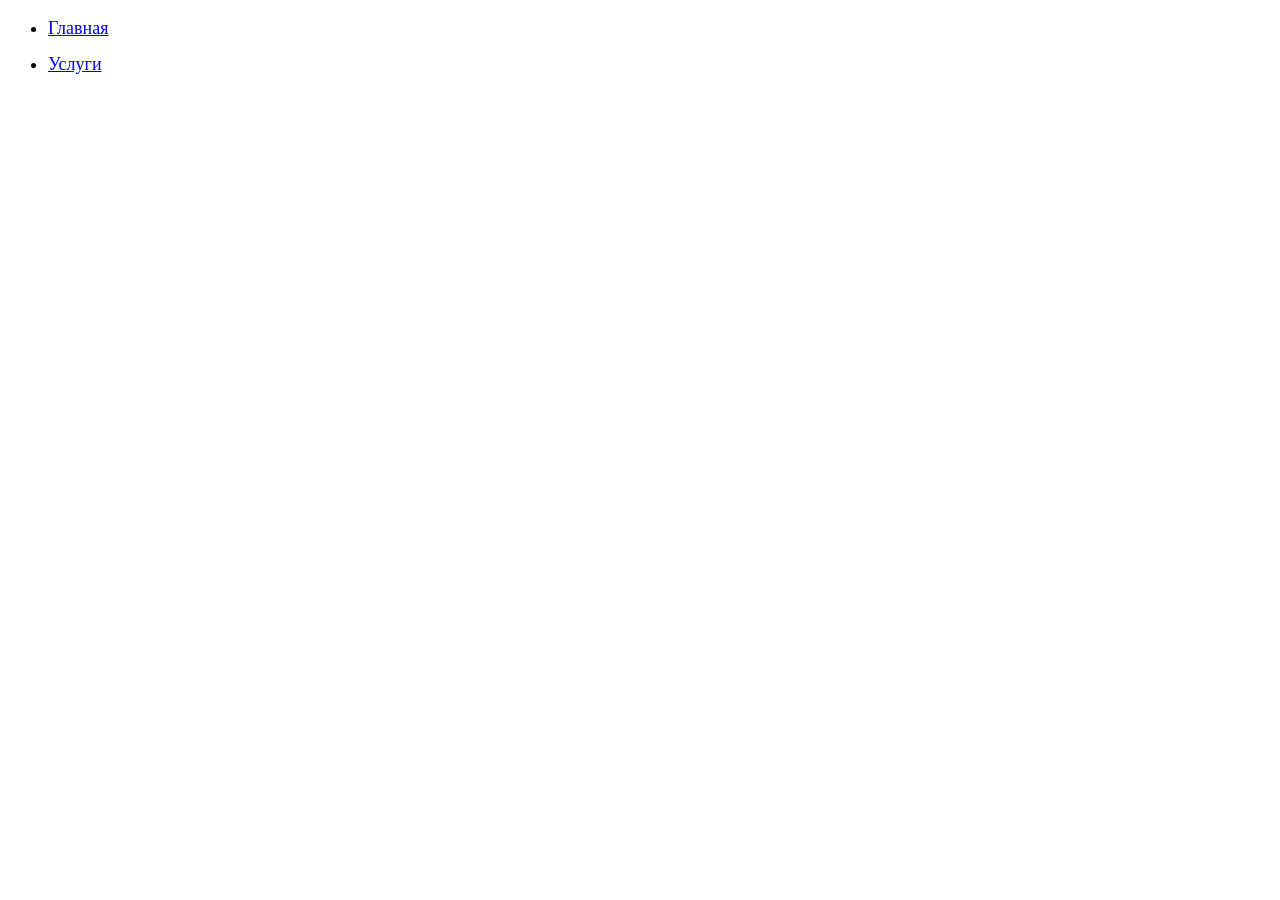
==== links.html @ 9607c957 "first commit" ====
<!DOCTYPE html>
<html lang="ru">

<head>
    <meta charset="utf-8">
    <meta http-equiv="X-UA-Compatible" content="IE=edge">
    <meta name="viewport" content="width=device-width, initial-scale=1.0">
    <title>Document</title>
</head>

<body>
    <ul style="display: flex;flex-direction: column;gap: 15px;font-size: 18px;">
        <li>
            <a href="index.html">Главная</a>
        </li>
        <li>
            <a href="services.html">Услуги</a>
        </li>
    </ul>
</body>

</html>
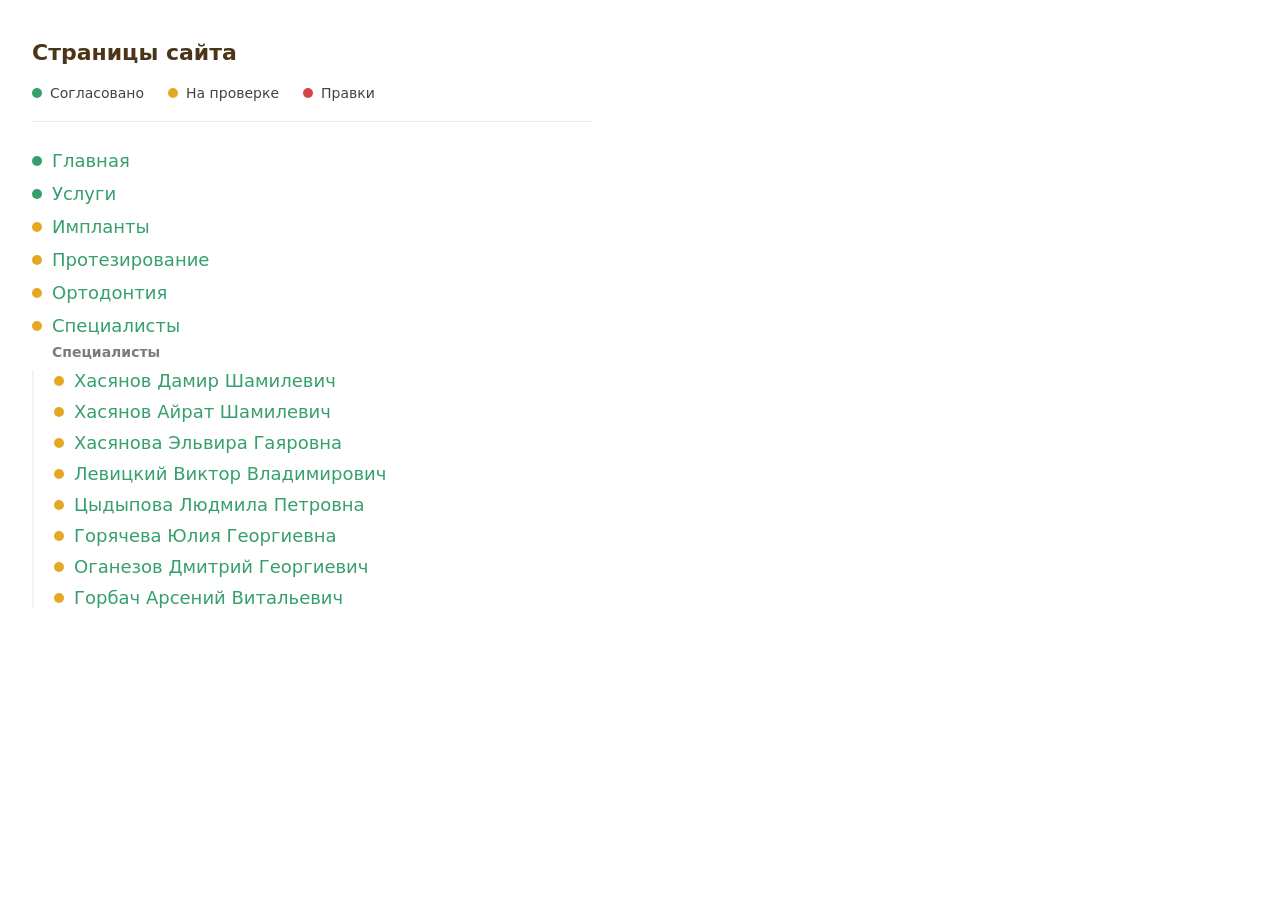
==== commit 1c24536b: "Add service and specialist pages, shared blocks and marquee" ====
--- a/links.html
+++ b/links.html
@@ -5,18 +5,181 @@
     <meta charset="utf-8">
     <meta http-equiv="X-UA-Compatible" content="IE=edge">
     <meta name="viewport" content="width=device-width, initial-scale=1.0">
-    <title>Document</title>
+    <title>Навигация — Империя</title>
+    <style>
+        body {
+            font-family: system-ui, -apple-system, sans-serif;
+            color: #434343;
+            padding: 32px 24px;
+            max-width: 560px;
+        }
+
+        h1 {
+            font-size: 22px;
+            font-weight: 600;
+            color: #4B3418;
+            margin: 0 0 20px;
+        }
+
+        .links-legend {
+            display: flex;
+            flex-wrap: wrap;
+            gap: 16px 24px;
+            font-size: 14px;
+            margin-bottom: 28px;
+            padding-bottom: 20px;
+            border-bottom: 1px solid #e8e8e8;
+        }
+
+        .links-legend-item {
+            display: flex;
+            align-items: center;
+            gap: 8px;
+        }
+
+        .links-status {
+            width: 10px;
+            height: 10px;
+            border-radius: 50%;
+            flex-shrink: 0;
+        }
+
+        .links-item--approved .links-status {
+            background: #379F6D;
+        }
+
+        .links-item--review .links-status {
+            background: #E5A823;
+        }
+
+        .links-item--edits .links-status {
+            background: #D64545;
+        }
+
+        .links-list {
+            display: flex;
+            flex-direction: column;
+            gap: 12px;
+            list-style: none;
+            margin: 0;
+            padding: 0;
+            font-size: 18px;
+        }
+
+        .links-sublist {
+            display: flex;
+            flex-direction: column;
+            gap: 10px;
+            list-style: none;
+            margin: 10px 0 0 0;
+            padding: 0 0 0 20px;
+            border-left: 2px solid #F3F3F3;
+        }
+
+        .links-item {
+            display: flex;
+            align-items: center;
+            gap: 10px;
+        }
+
+        .links-item a {
+            color: #379F6D;
+            text-decoration: none;
+        }
+
+        .links-item a:hover {
+            text-decoration: underline;
+        }
+
+        .links-group-label {
+            font-size: 14px;
+            font-weight: 600;
+            color: #7c7c7c;
+            margin: 8px 0 4px 20px;
+        }
+    </style>
 </head>
 
 <body>
-    <ul style="display: flex;flex-direction: column;gap: 15px;font-size: 18px;">
-        <li>
+    <h1>Страницы сайта</h1>
+
+    <div class="links-legend">
+        <div class="links-legend-item">
+            <span class="links-item links-item--approved"><span class="links-status"></span></span>
+            <span>Согласовано</span>
+        </div>
+        <div class="links-legend-item">
+            <span class="links-item links-item--review"><span class="links-status"></span></span>
+            <span>На проверке</span>
+        </div>
+        <div class="links-legend-item">
+            <span class="links-item links-item--edits"><span class="links-status"></span></span>
+            <span>Правки</span>
+        </div>
+    </div>
+
+    <ul class="links-list">
+        <li class="links-item links-item--approved">
+            <span class="links-status" title="Согласовано"></span>
             <a href="index.html">Главная</a>
         </li>
-        <li>
+        <li class="links-item links-item--approved">
+            <span class="links-status" title="Согласовано"></span>
             <a href="services.html">Услуги</a>
+        </li>
+        <li class="links-item links-item--review">
+            <span class="links-status" title="На проверке"></span>
+            <a href="implants.html">Импланты</a>
+        </li>
+        <li class="links-item links-item--review">
+            <span class="links-status" title="На проверке"></span>
+            <a href="prosthetics.html">Протезирование</a>
+        </li>
+        <li class="links-item links-item--review">
+            <span class="links-status" title="На проверке"></span>
+            <a href="orthodontics.html">Ортодонтия</a>
+        </li>
+        <li class="links-item links-item--review">
+            <span class="links-status" title="На проверке"></span>
+            <a href="specialists.html">Специалисты</a>
+        </li>
+    </ul>
+
+    <p class="links-group-label">Специалисты</p>
+    <ul class="links-list links-sublist">
+        <li class="links-item links-item--review">
+            <span class="links-status" title="На проверке"></span>
+            <a href="specialist-hasyanov-damir.html">Хасянов Дамир Шамилевич</a>
+        </li>
+        <li class="links-item links-item--review">
+            <span class="links-status" title="На проверке"></span>
+            <a href="specialist-hasyanov-airat.html">Хасянов Айрат Шамилевич</a>
+        </li>
+        <li class="links-item links-item--review">
+            <span class="links-status" title="На проверке"></span>
+            <a href="specialist-hasyanova-elvira.html">Хасянова Эльвира Гаяровна</a>
+        </li>
+        <li class="links-item links-item--review">
+            <span class="links-status" title="На проверке"></span>
+            <a href="specialist-levitsky-viktor.html">Левицкий Виктор Владимирович</a>
+        </li>
+        <li class="links-item links-item--review">
+            <span class="links-status" title="На проверке"></span>
+            <a href="specialist-tsydypova-lyudmila.html">Цыдыпова Людмила Петровна</a>
+        </li>
+        <li class="links-item links-item--review">
+            <span class="links-status" title="На проверке"></span>
+            <a href="specialist-goryacheva-yulia.html">Горячева Юлия Георгиевна</a>
+        </li>
+        <li class="links-item links-item--review">
+            <span class="links-status" title="На проверке"></span>
+            <a href="specialist-oganesov-dmitry.html">Оганезов Дмитрий Георгиевич</a>
+        </li>
+        <li class="links-item links-item--review">
+            <span class="links-status" title="На проверке"></span>
+            <a href="specialist-gorbach-arseny.html">Горбач Арсений Витальевич</a>
         </li>
     </ul>
 </body>
 
-</html>+</html>
